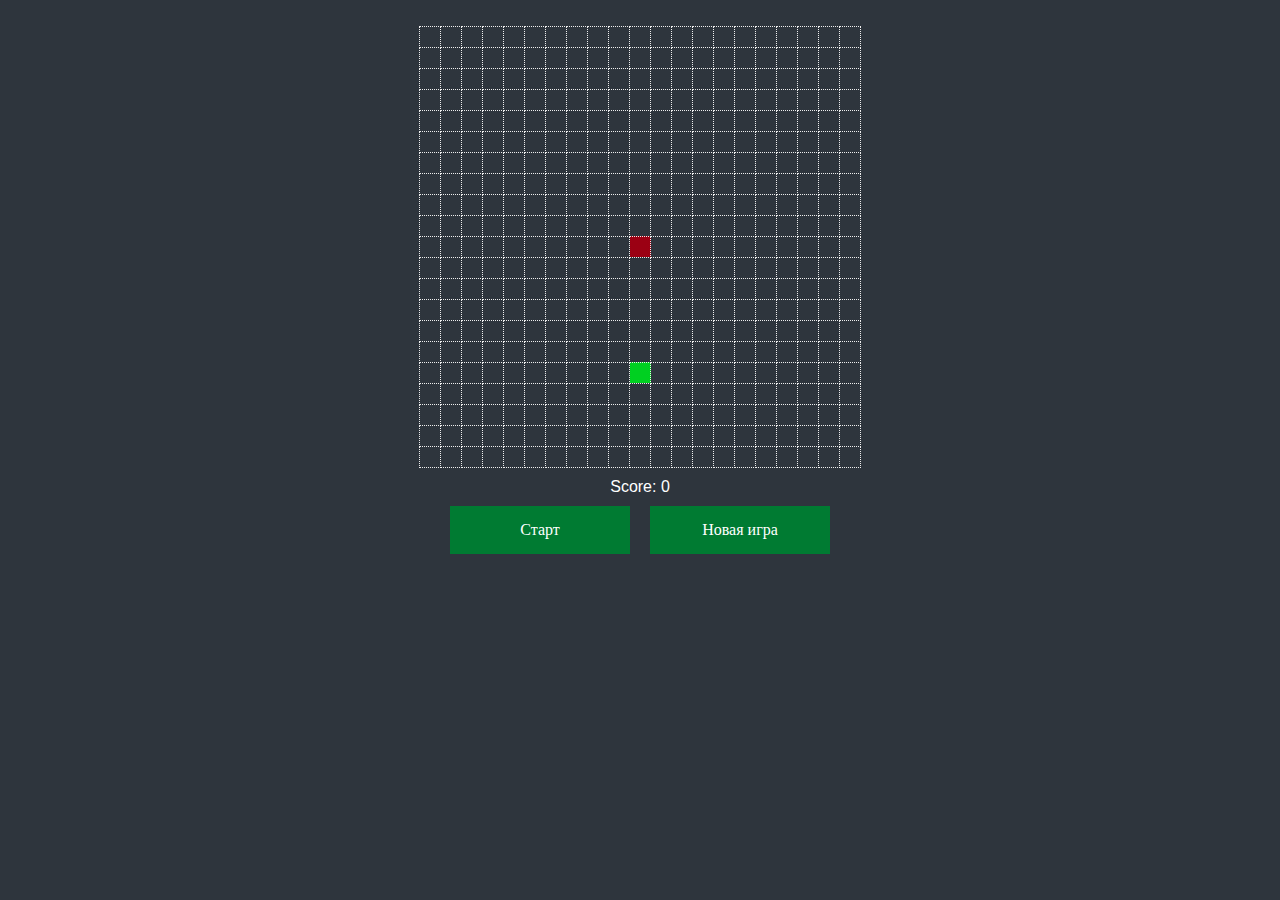
==== snake/index.html @ 93d99d78 "done" ====
<!DOCTYPE html>
<html lang="en">
<head>
    <meta charset="UTF-8">
    <title>Lesson 7</title>
    <link href="style.css" rel="stylesheet">
</head>
<body>
    <div id="game-wrap">
        <table id="game"></table>
        <div id="score"></div>
    </div>
    <div id="menu">
        <div id="playButton" class="menuButton">Старт</div>
        <div id="newGameButton" class="menuButton">Новая игра</div>
    </div>
    <script src="status.js"></script>
    <script src="food.js"></script>
    <script src="settings.js"></script>
    <script src="snake.js"></script>
    <script src="renderer.js"></script>
    <script src="game.js"></script>
</body>
</html>
---- snake/style.css ----
* {
    margin: 0;
    padding: 0;
    background: #2e353d;
}

.menuButton {
    width: 150px;
    padding: 15px;
    margin: 10px;
    color: white;
    background: #007b32;
    text-align: center;
    cursor: pointer;
}

.menuButton:hover {
    background: #009641;
}

#game {
    border-collapse: collapse;
    margin: 2% auto 10px;
}

#menu {
    display: flex;
    justify-content: center;
}

td.cell {
    width: 20px;
    height: 20px;
    border: 1px dotted #eee;
    border-collapse: collapse;
}

.food {
    background: #00d021;
}

.snakeBody {
    background: #e5e5e5;
}

.snakeHead {
    background: #9b0013;
}

.disabled {
    background: #7c7c7c;
}

.disabled:hover {
    background: #7c7c7c;
}

#score {
    font-family: Arial;
    color: white;
    font-size: 16px;
    display: flex;
    justify-content: center;
}
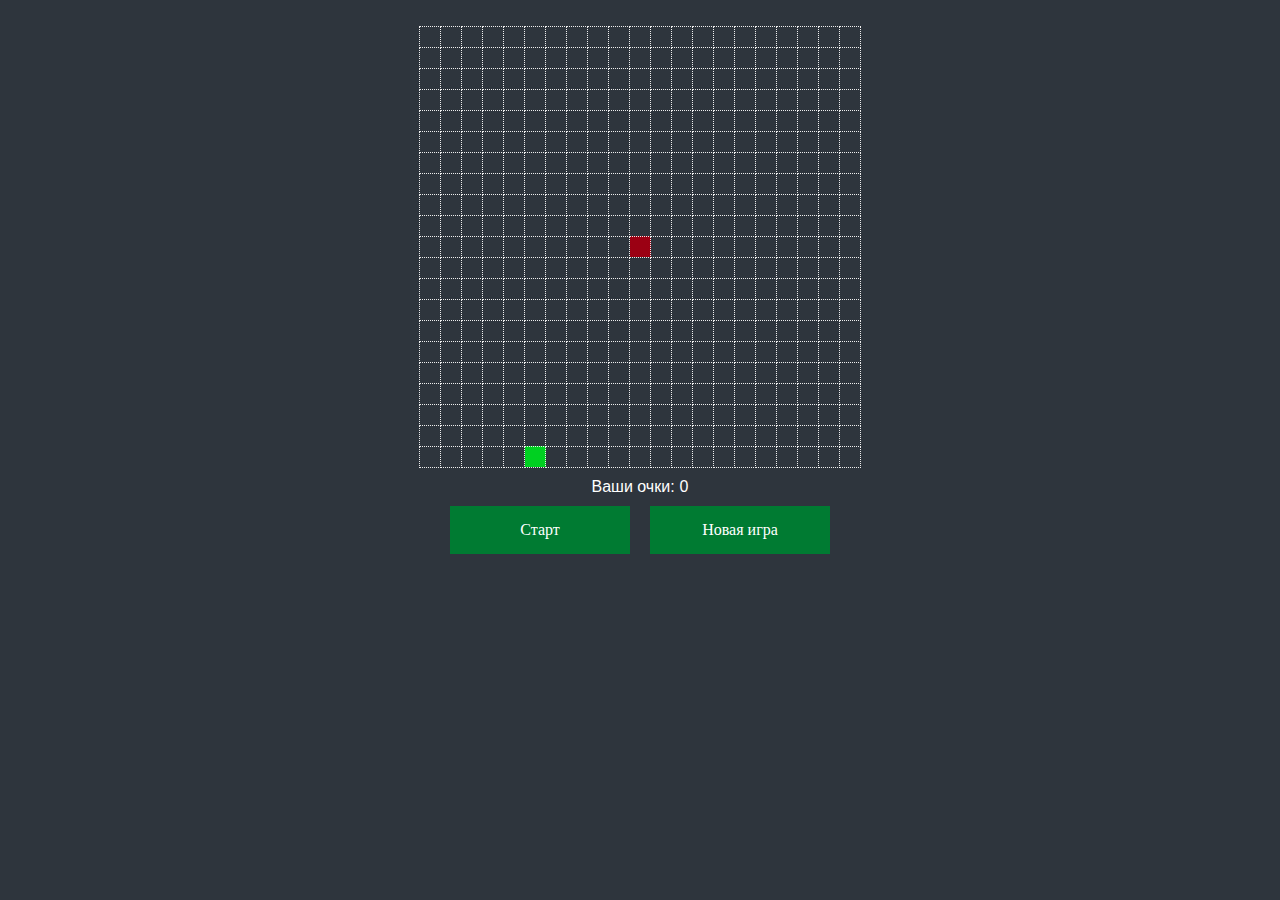
==== commit 644d9ac2: "score" ====
--- a/snake/index.html
+++ b/snake/index.html
@@ -8,12 +8,13 @@
 <body>
     <div id="game-wrap">
         <table id="game"></table>
-        <div id="score"></div>
+        <div class="score">Ваши очки: <span id="score">0</span></div>
     </div>
     <div id="menu">
         <div id="playButton" class="menuButton">Старт</div>
         <div id="newGameButton" class="menuButton">Новая игра</div>
     </div>
+    <script src="score.js"></script>
     <script src="status.js"></script>
     <script src="food.js"></script>
     <script src="settings.js"></script>
--- a/snake/style.css
+++ b/snake/style.css
@@ -55,10 +55,14 @@
     background: #7c7c7c;
 }
 
-#score {
+.score {
     font-family: Arial;
     color: white;
     font-size: 16px;
     display: flex;
     justify-content: center;
 }
+
+.score span {
+    padding-left: 5px;
+}
